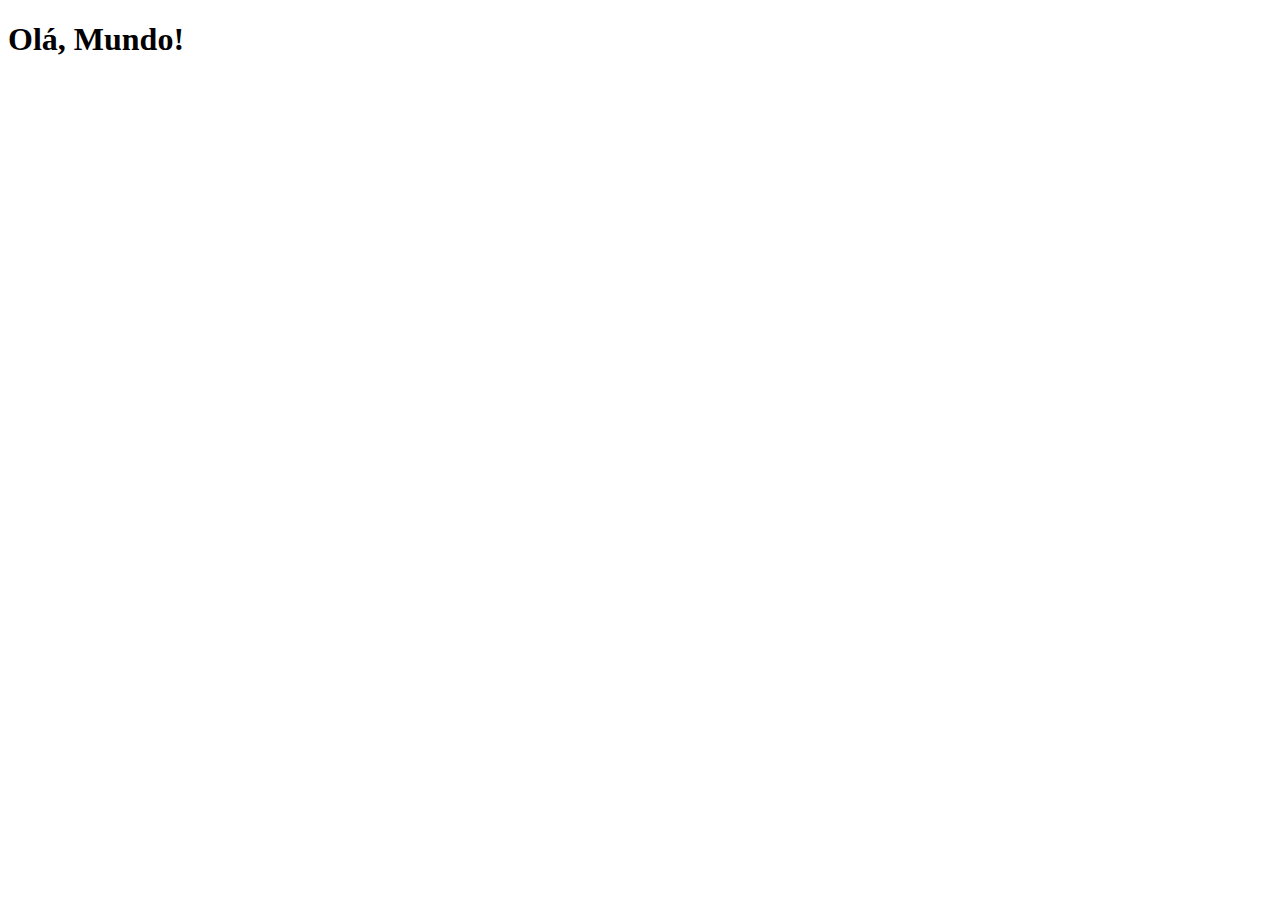
==== index.html @ 9481ec98 "corpo site" ====
<!DOCTYPE html>
<html lang="pt-br">
<head>
    <meta charset="UTF-8">
    <meta name="viewport" content="width=device-width, initial-scale=1.0">
    <link rel="shortcut icon" href="favicon.ico" type="image/x-icon">
    <title>Projeto redes sociais</title>
</head>
<body>
    <h1>Olá, Mundo!</h1>
</body>
</html>
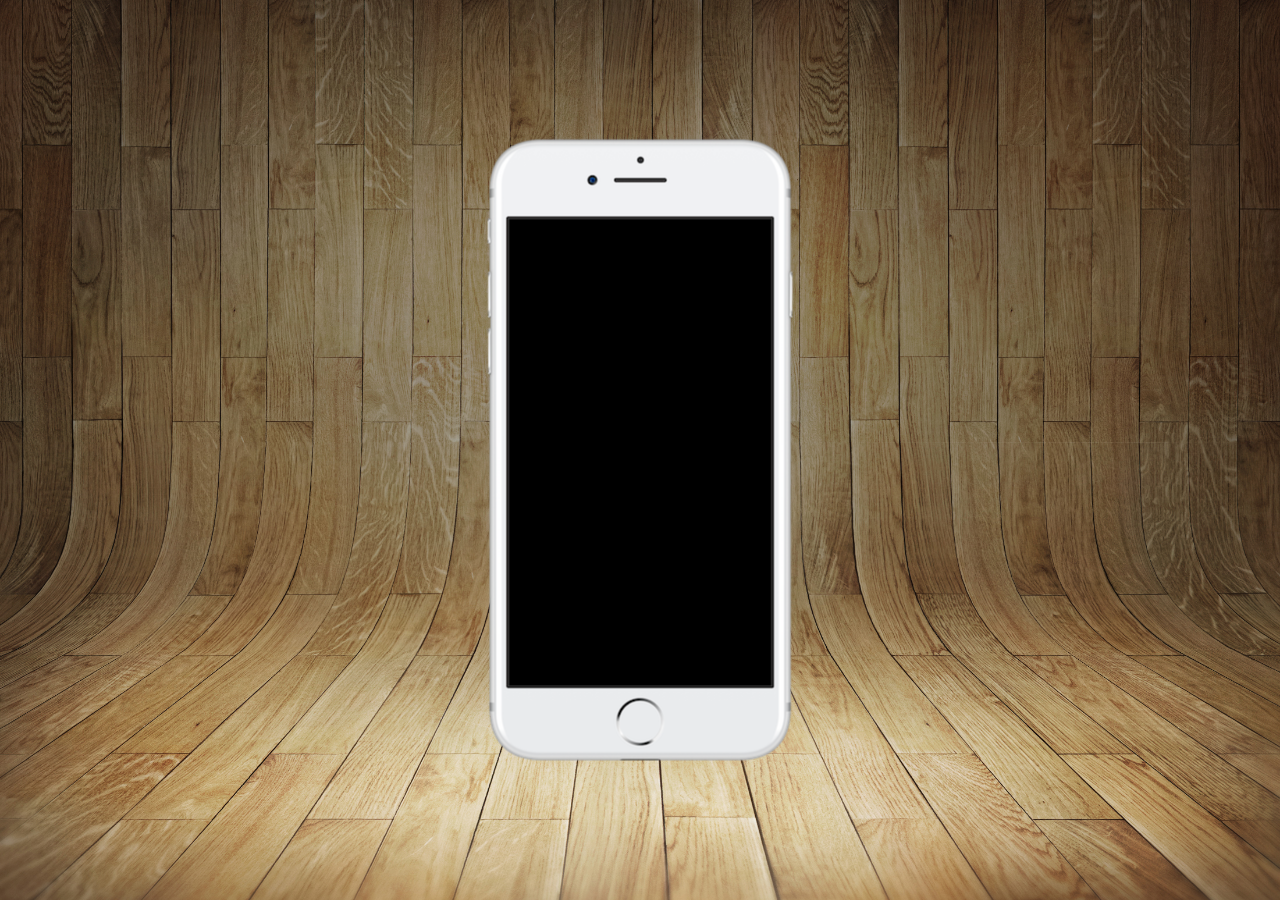
==== commit c6da86e1: "up" ====
--- a/index.html
+++ b/index.html
@@ -4,9 +4,17 @@
     <meta charset="UTF-8">
     <meta name="viewport" content="width=device-width, initial-scale=1.0">
     <link rel="shortcut icon" href="favicon.ico" type="image/x-icon">
+    <link rel="stylesheet" href="estilos/style.css">
     <title>Projeto redes sociais</title>
 </head>
 <body>
-    <h1>Olá, Mundo!</h1>
+    <main>
+        <section id="telefone">
+
+        </section>
+        <section id="redes-sociais">
+
+        </section>
+    </main>
 </body>
 </html>--- a/estilos/style.css
+++ b/estilos/style.css
@@ -0,0 +1,34 @@
+@charset "utf-8";
+
+*{
+    margin: 0px;
+    padding: 0px;
+    font-family: Arial, Helvetica, sans-serif;
+}
+
+html, body{
+    height:  100vh;
+    width: 100vw;
+    background-color: black;
+}
+
+body{
+    background: url('../imagens/fundo-madeira.jpg') no-repeat top center;
+    background-size: cover;
+    background-attachment: fixed;
+}
+
+main{
+    position: relative;
+    height: 100vh;    
+}
+
+section#telefone{
+    position: absolute;
+    top: 50%;
+    left: 50%;
+    transform: translate(-50%, -50%);
+    height: 627px;
+    width: 311px;
+    background:url('../imagens/frame-iphone.png') no-repeat;
+}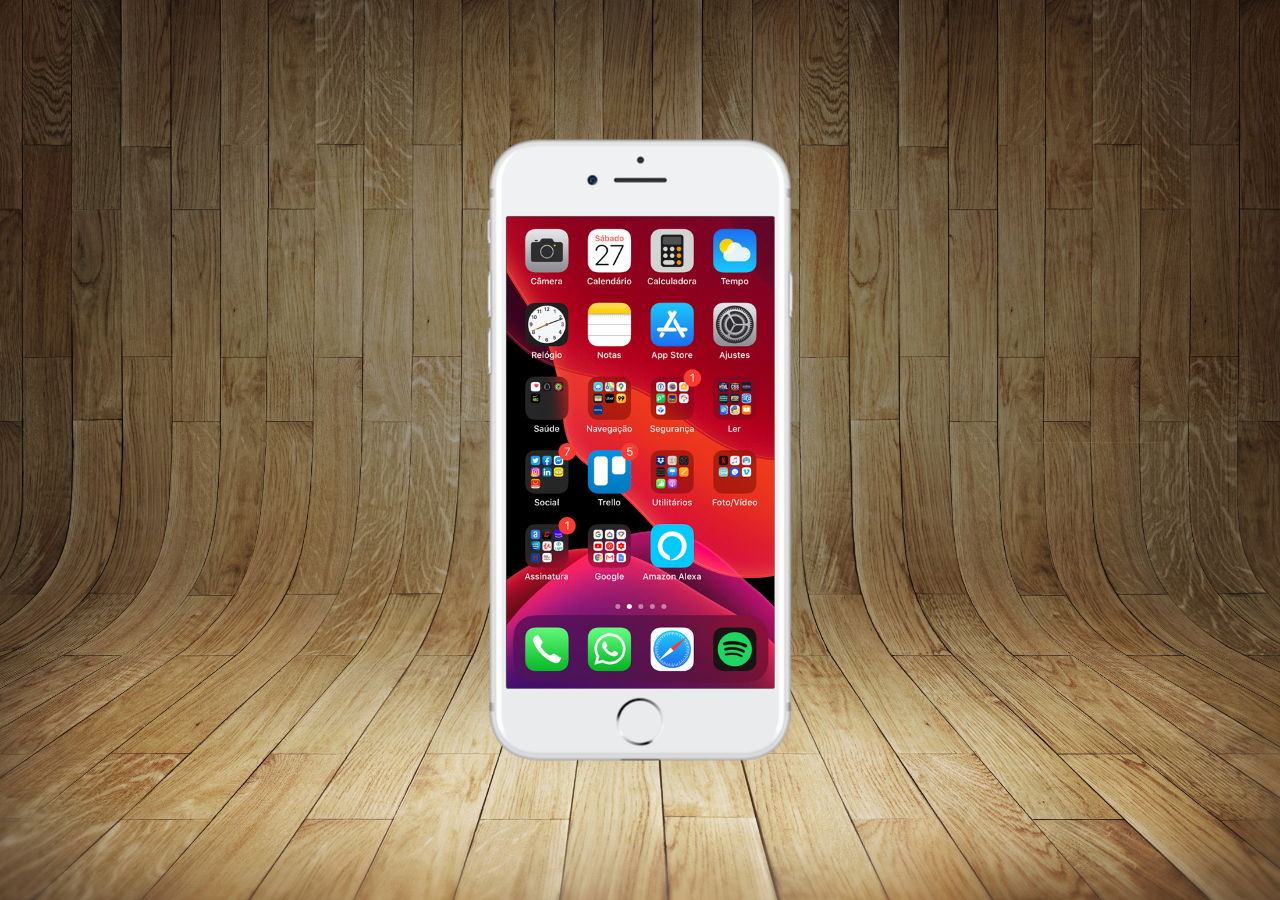
==== commit 7549eea9: "up" ====
--- a/index.html
+++ b/index.html
@@ -10,7 +10,7 @@
 <body>
     <main>
         <section id="telefone">
-
+            <iframe src="home.html" name="tela" id="tela" frameborder="0"></iframe>
         </section>
         <section id="redes-sociais">
 
--- a/estilos/style.css
+++ b/estilos/style.css
@@ -31,4 +31,12 @@
     height: 627px;
     width: 311px;
     background:url('../imagens/frame-iphone.png') no-repeat;
+}
+
+iframe#tela {
+    position: relative;
+    top:  80px;
+    left: 22px;
+    width: 268px;
+    height: 472px;
 }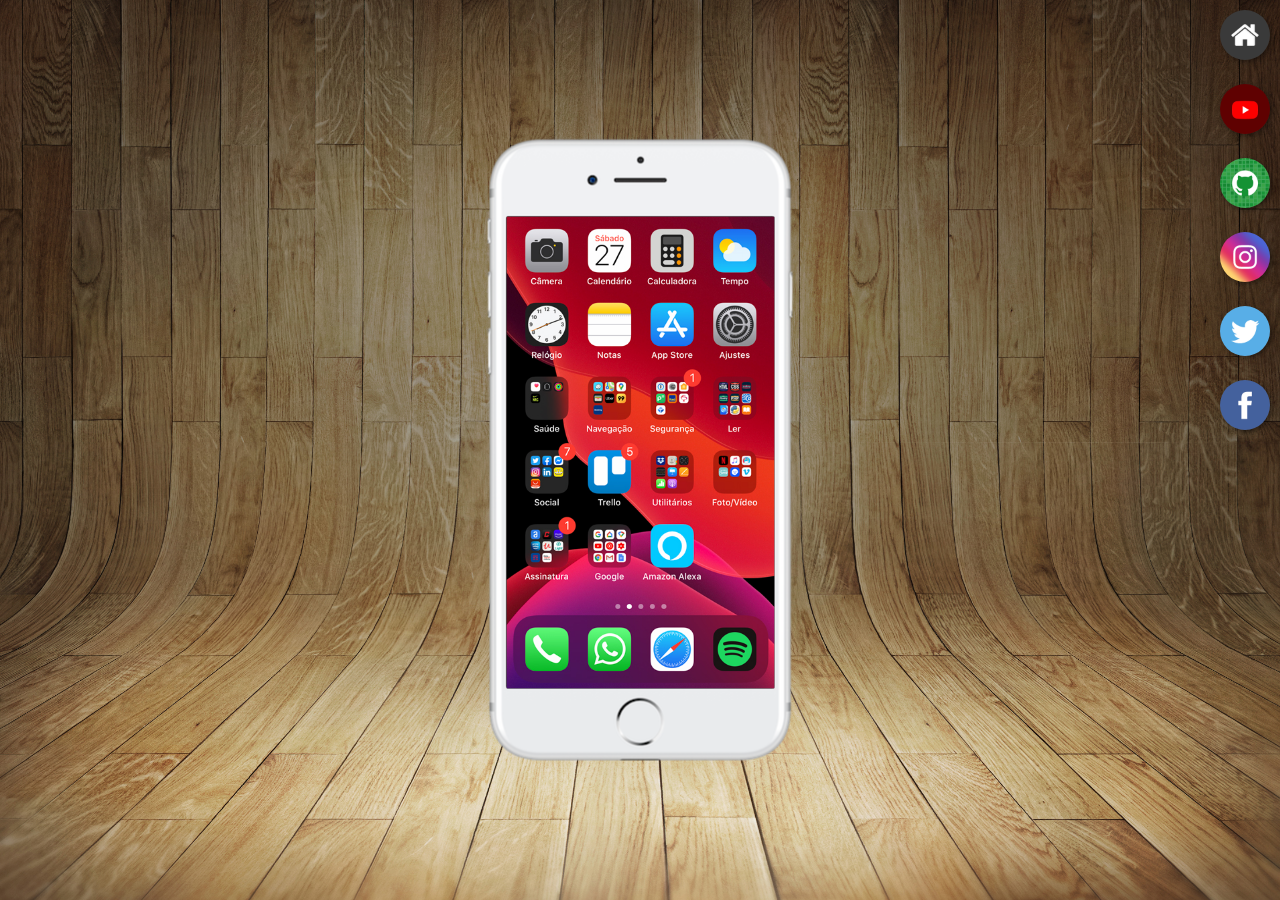
==== commit 35bd49be: "botoes laterais" ====
--- a/index.html
+++ b/index.html
@@ -10,10 +10,15 @@
 <body>
     <main>
         <section id="telefone">
-            <iframe src="home.html" name="tela" id="tela" frameborder="0"></iframe>
+            <iframe src="home.html" name="tela" id="tela" frameborder="0">Seu navegador não é compatível com isso.</iframe>
         </section>
         <section id="redes-sociais">
-
+            <a href="#" target="tela"><img src="imagens/logo-home.jpg" alt=""></a><br>
+            <a href="#" target="tela"><img src="imagens/logo-youtube.jpg" alt=""></a><br>
+            <a href="#" target="tela"><img src="imagens/logo-github.jpg" alt=""></a><br>
+            <a href="#" target="tela"><img src="imagens/logo-instagram.jpg" alt=""></a><br>
+            <a href="#" target="tela"><img src="imagens/logo-twitter.jpg" alt=""></a><br>
+            <a href="#" target="tela"><img src="imagens/logo-facebook.jpg" alt=""></a><br>
         </section>
     </main>
 </body>
--- a/estilos/style.css
+++ b/estilos/style.css
@@ -39,4 +39,20 @@
     left: 22px;
     width: 268px;
     height: 472px;
-}+}
+section#redes-sociais{
+    text-align: right;
+}
+section#redes-sociais img {
+    width: 50px;
+    margin: 10px;
+    border-radius: 50%;
+    box-shadow: 2px 2px 5px rgba(0, 0, 0, 0.411);
+    box-sizing: border-box; /* a borda faz parte da caixa, não mavimenta os outros*/
+}
+section#redes-sociais img:hover{
+    border: 2px solid rgba(255, 255, 255, 0.61);
+    transform: translate(-2px, -2px);
+    box-shadow: 5px 5px 10px rgba(0, 0, 0, 0.61);
+    transition: border .3s;
+} 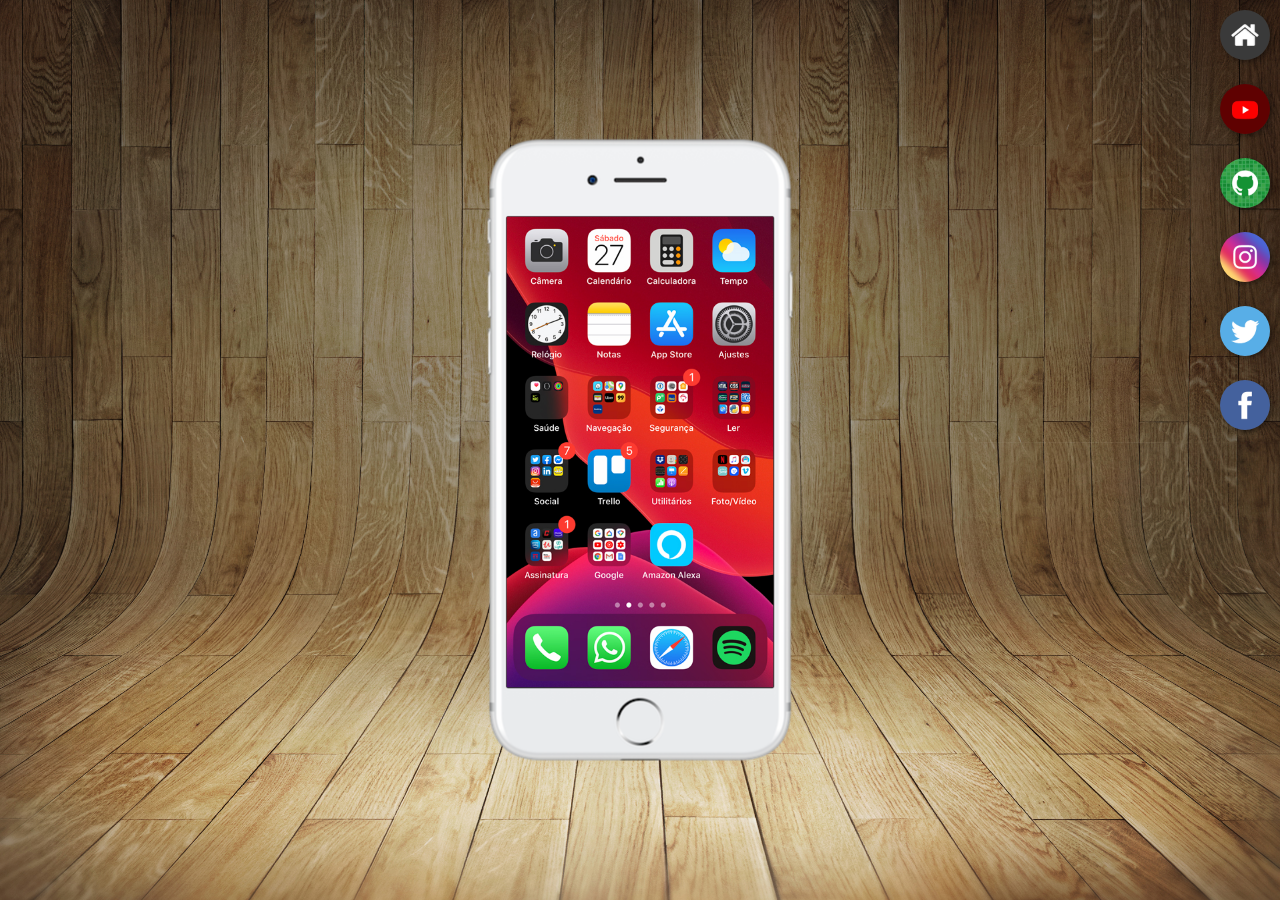
==== commit b5f8cb68: "finalizado projeto" ====
--- a/index.html
+++ b/index.html
@@ -13,12 +13,12 @@
             <iframe src="home.html" name="tela" id="tela" frameborder="0">Seu navegador não é compatível com isso.</iframe>
         </section>
         <section id="redes-sociais">
-            <a href="#" target="tela"><img src="imagens/logo-home.jpg" alt=""></a><br>
-            <a href="#" target="tela"><img src="imagens/logo-youtube.jpg" alt=""></a><br>
-            <a href="#" target="tela"><img src="imagens/logo-github.jpg" alt=""></a><br>
-            <a href="#" target="tela"><img src="imagens/logo-instagram.jpg" alt=""></a><br>
-            <a href="#" target="tela"><img src="imagens/logo-twitter.jpg" alt=""></a><br>
-            <a href="#" target="tela"><img src="imagens/logo-facebook.jpg" alt=""></a><br>
+            <a href="home.html" target="tela"><img src="imagens/logo-home.jpg" alt=""></a><br>
+            <a href="youtube.html" target="tela"><img src="imagens/logo-youtube.jpg" alt=""></a><br>
+            <a href="github.html" target="tela"><img src="imagens/logo-github.jpg" alt=""></a><br>
+            <a href="instagram.html" target="tela"><img src="imagens/logo-instagram.jpg" alt=""></a><br>
+            <a href="twitter.html" target="tela"><img src="imagens/logo-twitter.jpg" alt=""></a><br>
+            <a href="facebook.html" target="tela"><img src="imagens/logo-facebook.jpg" alt=""></a><br>
         </section>
     </main>
 </body>
--- a/estilos/style.css
+++ b/estilos/style.css
@@ -37,8 +37,8 @@
     position: relative;
     top:  80px;
     left: 22px;
-    width: 268px;
-    height: 472px;
+    width: 267px;
+    height: 471px;
 }
 section#redes-sociais{
     text-align: right;
